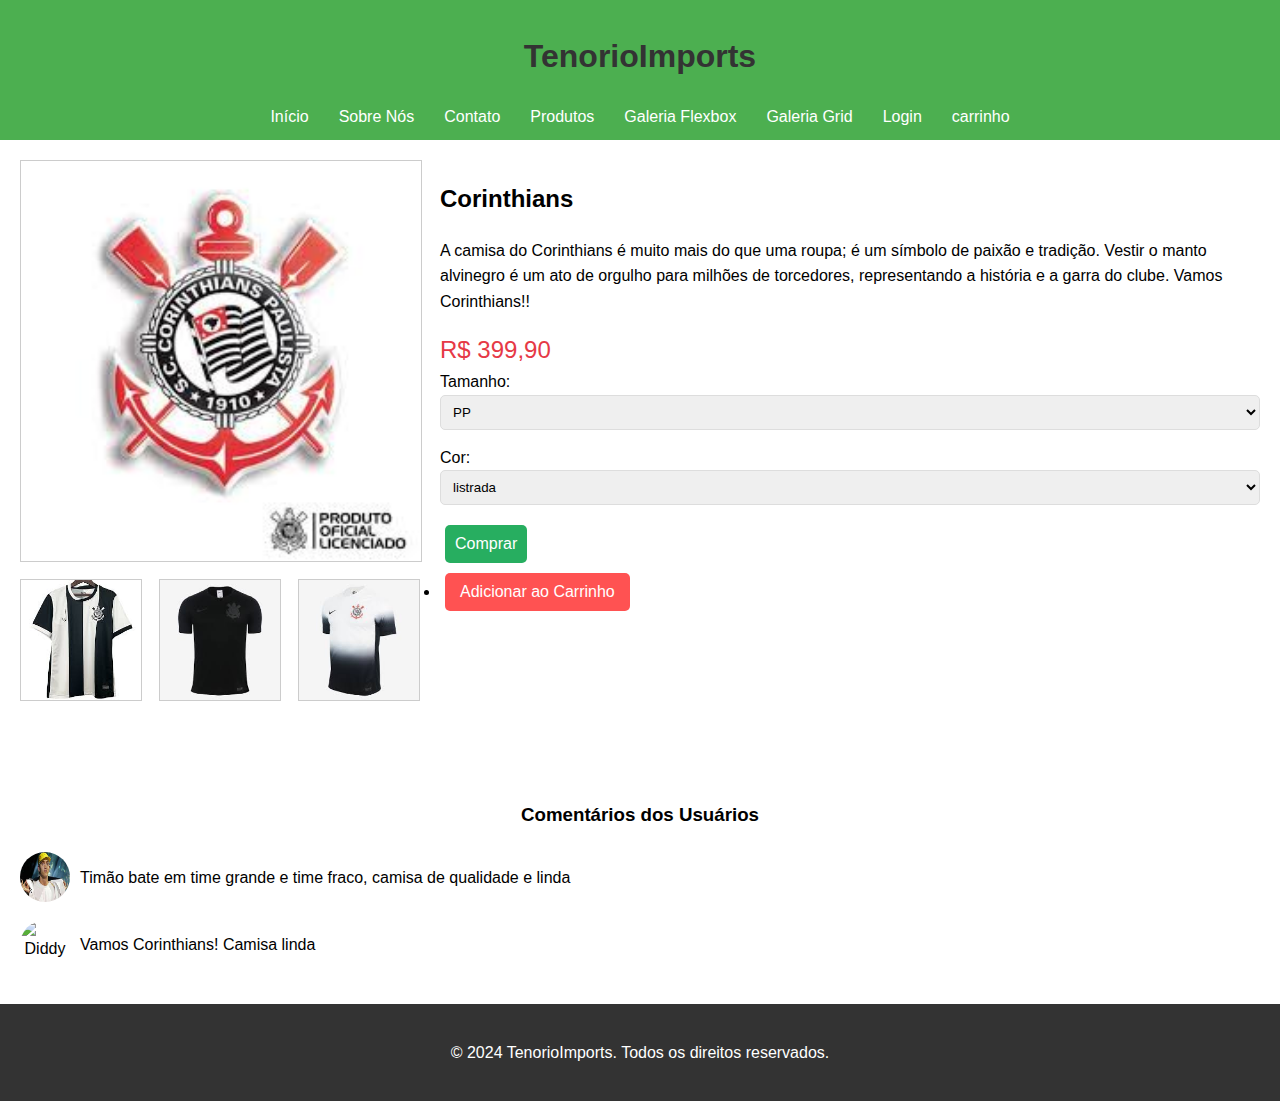
==== produtos.html @ a1e11a8a "Add files via upload" ====
<!DOCTYPE html>
<html lang="pt-BR">
<head>
    <meta charset="UTF-8">
    <meta name="viewport" content="width=device-width, initial-scale=1.0">
    <link rel="stylesheet" href="styles.css">
    <title>Página do Produto</title>
</head>
<body>
    <header>
        <h1>TenorioImports</h1>
        <nav>
            <ul>
                <li><a href="index.html">Início</a></li>
                <li><a href="about.html">Sobre Nós</a></li>
                <li><a href="contact.html">Contato</a></li>
                <li><a href="produtos.html">Produtos</a></li>
                <li><a href="gallery-flex.html">Galeria Flexbox</a></li>
                <li><a href="gallery-grid.html">Galeria Grid</a></li>
                <li><a href="login.html">Login</a></li>
                <li><a href="carrinho.html">carrinho</a></li>

            </ul>
        </nav>
    </header>

    <main>
        <div class="product-container">
            <div class="image-gallery">
                <img id="main-image" src="[data-uri]" alt="Corinthians">
                <div class="thumbnails">
                    <img src="[data-uri]" alt="blusa do timao" onclick="changeImage('img/produto1.jpg')">
                    <img src="[data-uri]" alt="blusa do timao" onclick="changeImage('img/produto2.jpg')">
                    <img src="[data-uri]" alt="blusa do timao" onclick="changeImage('img/produto3.jpg')">
                </div>
            </div>

            <div class="product-details">
                <h2>Corinthians</h2>
                <p>A camisa do Corinthians é muito mais do que uma roupa; é um símbolo de paixão e tradição. Vestir o manto alvinegro é um ato de orgulho para milhões de torcedores, representando a história e a garra do clube. Vamos Corinthians!!</p>
                <span class="price">R$ 399,90</span>

                <div class="opcoes-compra">
                    <label for="size">Tamanho:</label>
                    <select id="size">
                        <option value="pp">PP</option>
                        <option value="p">P</option>
                        <option value="m">M</option>
                        <option value="g">G</option>
                        <option value="gg">GG</option>
                    </select>

                    <label for="color">Cor:</label>
                    <select id="color">
                        <option value="listrada">listrada</option>
                        <option value="preto">preto</option>
                        <option value="branco">branco</option>
                    </select>
                </div>
                <button class="buy-button">Comprar</button>
                <li><a href="carrinho.html"><button class="carrinho.html">Adicionar ao Carrinho</button></a></li>
            </div>
        </div>

        <section class="comments">
            <h3>Comentários dos Usuários</h3>
            <div class="comment">
                <img src="[data-uri]" alt="Eminem" class="user-photo">
                <p>Timão bate em time grande e time fraco, camisa de qualidade e linda</p>
            </div>
            <div class="comment">
                <img src="https://encrypted-tbn0.gstatic.com/images?q=tbn:ANd9GcTaCF7IxfmRacTF9blKhstwniPL_8umGOGZtg&s" alt="Diddy" class="user-photo">
                <p>Vamos Corinthians! Camisa linda</p>
            </div>

        </section>
    </main>

    <footer>
        <p>&copy; 2024 TenorioImports. Todos os direitos reservados.</p>
    </footer>

    <script src="script.js"></script>
</body>
</html>
---- styles.css ----
body {
    font-family: Arial, sans-serif;
    margin: 0;
    padding: 0;
    box-sizing: border-box;
}

header {
    background-color: #333;
    color: #fff;
    padding: 10px 0;
    text-align: center;
}

nav ul {
    list-style: none;
    padding: 0;
    margin: 0;
}

nav ul li {
    display: inline;
    margin: 0 15px;
    position: relative;
}

nav ul li a {
    color: #fff;
    text-decoration: none;
}

.dropdown-content {
    display: none;
    position: absolute;
    background-color: #f9f9f9;
    min-width: 160px;
    box-shadow: 0px 8px 16px 0px rgba(0,0,0,0.2);
    z-index: 1;
}

.dropdown-content a {
    color: black;
    padding: 12px 16px;
    text-decoration: none;
    display: block;
}

.dropdown-content a:hover {
    background-color: #f1f1f1;
}

.dropdown:hover .dropdown-content {
    display: block;
}

#slider {
    position: relative;
    max-width: 1200px;
    margin: auto;
    overflow: hidden;
}

.slides {
    position: relative;
    width: 100%;
}

.slide {
    display: none;
}

.slide img {
    width: 100%;
    height: auto;
}

.prev, .next {
    cursor: pointer;
    position: absolute;
    top: 50%;
    width: auto;
    padding: 16px;
    margin-top: -22px;
    color: white;
    font-weight: bold;
    font-size: 24px;
    transition: 0.6s ease;
    border-radius: 3px;
    user-select: none;
}

.prev {
    left: 0;
}

.next {
    right: 0;
}

.prev:hover, .next:hover {
    background-color: rgba(0,0,0,0.8);
}

section {
    padding: 20px;
    text-align: center;
}

#products {
    background-color: #f4f4f4;
}

.card-container {
    display: flex;
    justify-content: center;
    flex-wrap: wrap;
    gap: 20px;
}

.card {
    background-color: #fff;
    border-radius: 8px;
    box-shadow: 0 4px 8px rgba(0, 0, 0, 0.1);
    width: 300px;
    overflow: hidden;
}

.card img {
    width: 100%;
    height: auto;
}

.card-info {
    padding: 15px;
}

.card-info h3 {
    margin: 0;
    font-size: 18px;
}

.card-info p {
    color: #666;
}

footer {
    background-color: #333;
    color: #fff;
    padding: 20px 0;
    text-align: center;
}

.footer-content {
    display: flex;
    justify-content: space-around;
    padding: 20px;
    max-width: 1200px;
    margin: auto;
}

.footer-section {
    flex: 1;
    padding: 10px;
}

.footer-section h2 {
    margin-top: 0;
}

.footer-bottom {
    background-color: #222;
    padding: 10px 0;
}
#gallery {
    padding: 20px;
    text-align: center;
}

.gallery-container {
    display: flex;
    flex-wrap: wrap;
    justify-content: center;
    gap: 20px;
}
.gallery-container:hover .gallery-item{
    opacity: .5;
}
.gallery-container .gallery-item:hover {
    opacity: 1
}

.gallery-item {
    flex: 1 1 calc(33.333% - 40px);
    max-width: calc(33.333% - 40px);
}


.gallery-item img {
    width: 100%;
    height: auto;
    border-radius: 8px;
    box-shadow: 0 4px 8px rgba(0, 0, 0, 0.1);
}
.gallery-item {
    transition: all .3s;
}
.gallery-item:hover{
    transform: translateY(-20px)
}
@media (max-width: 768px) {
    .gallery-item {
        flex: 1 1 calc(50% - 40px);
        max-width: calc(50% - 40px);
    }
}
.gallery-item {
    transition: all .3s;
}
.gallery-item:hover{
    transform: translateY(-20px)
}

@media (max-width: 480px) {
    .gallery-item {
        flex: 1 1 100%;
        max-width: 100%;
    }
}
.gallery-item {
    transition: all .3s;
}
.gallery-item:hover{
    transform: translateY(-20px)
}
#gallery {
    padding: 20px;
    text-align: center;
}

.gallery-grid {
    display: grid;
    grid-template-columns: repeat(auto-fill, minmax(300px, 1fr));
    gap: 20px;
}
.gallery-grid:hover .gallery-item{
    opacity: .5;
}
.gallery-grid .gallery-item:hover {
    opacity: 1
}

.gallery-item img {
    width: 100%;
    height: auto;
    border-radius: 8px;
    box-shadow: 0 4px 8px rgba(0, 0, 0, 0.1);
}
.gallery-item {
    transition: all .3s;
}
.gallery-item:hover{
    transform: translateY(-20px)
}
body {
    font-family: Arial, sans-serif;
    margin: 0;
    padding: 0;
}

header, footer {
    background-color: #333;
    color: white;
    text-align: center;
    padding: 10px 0;
}

.product-container {
    display: flex;
    padding: 20px;
}

.image-gallery {
    flex: 1;
    max-width: 400px;
}

.image-gallery img {
    width: 100%;
    border: 1px solid #ccc;
}

.thumbnails {
    display: flex;
    justify-content: space-between;
    margin-top: 10px;
}

.thumbnails img {
    width: 30%;
    cursor: pointer;
    border: 1px solid #ccc;
}

.product-details {
    flex: 1;
    padding-left: 20px;
}

.price {
    font-size: 24px;
    color: #e63946;
}

.options {
    margin: 10px 0;
}

.comments {
    margin-top: 40px;
}

.comment {
    display: flex;
    align-items: center;
    margin-bottom: 10px;
}

.user-photo {
    width: 50px;
    height: 50px;
    border-radius: 50%;
    margin-right: 10px;
}
.opcoes-compra {
    display: flex;
    flex-direction: column;
}
select {
    padding: 8px;
    margin-bottom: 15px;
    border-radius: 5px;
    border: 1px solid #ddd;
}

.buy-button {
    padding: 10px;
    background-color: #27ae60;
    color: #fff;
    border: none;
    border-radius: 5px;
    cursor: pointer;
    font-size: 16px;
}
button {
    padding: 10px;
    background-color: #5776ff;
    color: #fff;
    border: none;
    border-radius: 5px;
    cursor: pointer;
    font-size: 16px;
}
body carrinho.html {
    font-family: Arial, sans-serif;
    background-color: #f4f4f4;
    margin: 0;
    padding: 20px;
    text-align: center;
}

h1 {
    color: #333;
}

.cart {
    width: 80%;
    margin: 20px auto;
    background-color: #fff;
    border-radius: 8px;
    box-shadow: 0 4px 10px rgba(0, 0, 0, 0.1);
    padding: 20px;
}

table {
    width: 100%;
    border-collapse: collapse;
    margin-bottom: 20px;
}

table th, table td {
    padding: 15px;
    text-align: center;
}

table th {
    background-color: #f7f7f7;
    color: #555;
}

table td {
    border-bottom: 1px solid #ddd;
}

.actions {
    margin-bottom: 20px;
}

button {
    padding: 10px 15px;
    background-color: #ff5252;
    border: none;
    color: white;
    cursor: pointer;
    border-radius: 5px;
    margin: 5px;
}

button:hover {
    background-color: #ff3232;
}

.total {
    font-size: 1.5rem;
    font-weight: bold;
    color: #333;
}

.add-product {
    width: 80%;
    margin: 20px auto;
    padding: 20px;
    background-color: #fff;
    border-radius: 8px;
    box-shadow: 0 4px 10px rgba(0, 0, 0, 0.1);
}

.add-product input {
    padding: 10px;
    margin: 5px;
    width: calc(33.3% - 10px);
    border: 1px solid #ddd;
    border-radius: 5px;
}

.add-product button {
    background-color: #28a745;
}

.add-product button:hover {
    background-color: #218838;
}
body {
    font-family: Arial, sans-serif;
    margin: 0;
    padding: 0;
    line-height: 1.6;
}

header {
    background: #4CAF50;
    color: white;
    padding: 10px 0;
    text-align: center;
}

header .logo {
    font-size: 24px;
    font-weight: bold;
}

nav ul {
    list-style-type: none;
    padding: 0;
    display: flex;
    justify-content: center;
}

nav ul li {
    margin: 0 15px;
}

nav ul li a {
    color: white;
    text-decoration: none;
}

.hero {
    background: #f4f4f4;
    padding: 50px 20px;
    text-align: center;
}

.categories {
    display: flex;
    flex-wrap: wrap;
    justify-content: center;
    padding: 20px;
}

.category-card {
    border: 1px solid #ddd;
    border-radius: 5px;
    margin: 20px;
    padding: 15px;
    text-align: center;
    width: 200px; /* Ajuste conforme necessário */
}

.category-card img {
    width: 100%;
    height: auto;
    border-radius: 5px;
}

.btn {
    background: #4CAF50;
    color: white;
    padding: 10px 15px;
    text-decoration: none;
    border-radius: 5px;
    display: inline-block;
    margin-top: 10px;
}

.footer-section {
    padding: 20px;
    text-align: center;
}

.links ul {
    list-style-type: none;
    padding: 0;
    display: flex;
    flex-wrap: wrap;
    justify-content: center;
}

.links ul li {
    margin: 0 10px;
}

.links ul li a {
    color: #4CAF50;
    text-decoration: none;
}

footer {
    background: #333;
    color: white;
    text-align: center;
    padding: 20px 0;
}

.footer-content {
    display: flex;
    flex-direction: column;
    align-items: center;
}

.social-media {
    margin-top: 10px;
}

.social-media a {
    color: white;
    margin: 0 10px;
    text-decoration: none;
}
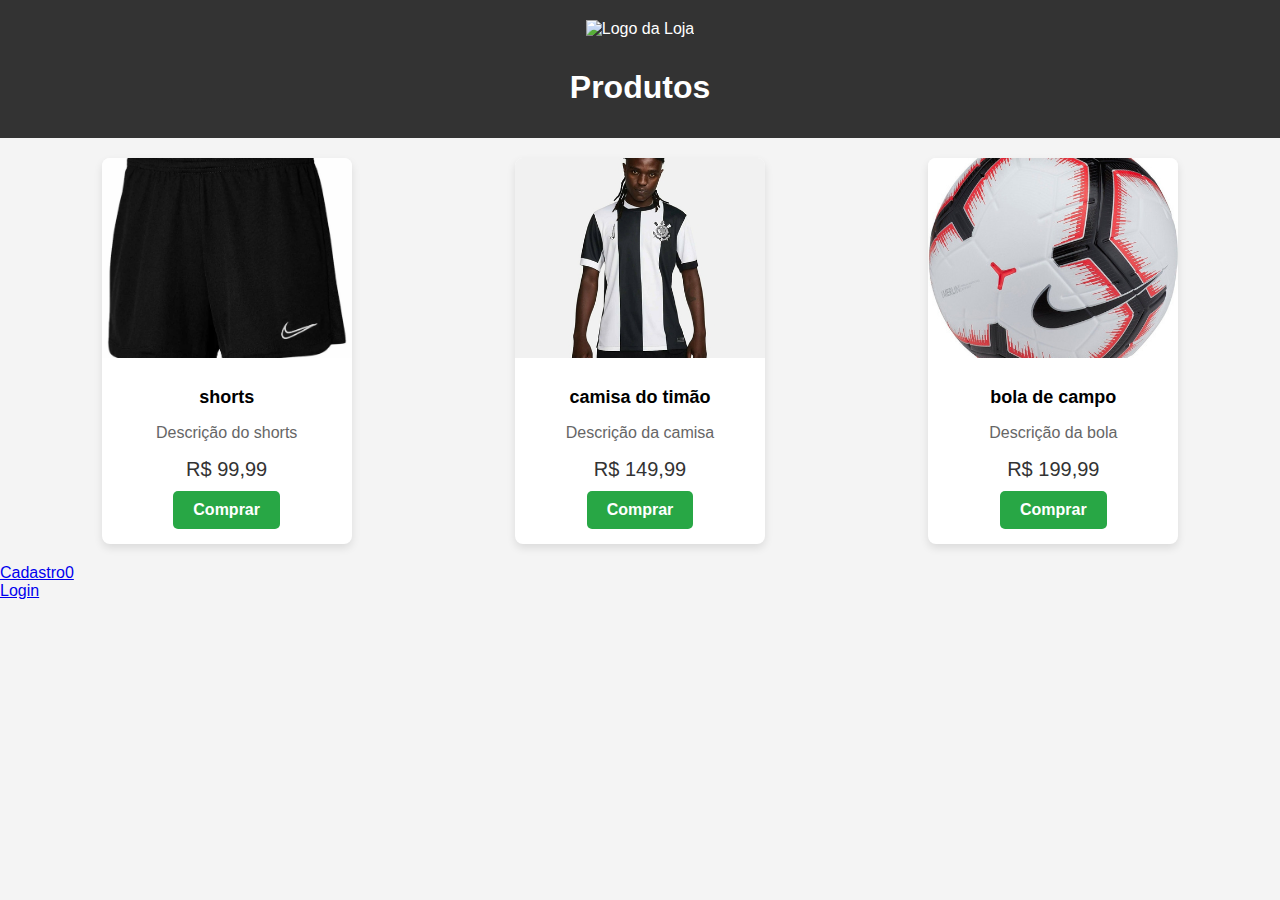
==== commit 652da814: "Add files via upload" ====
--- a/produtos.html
+++ b/produtos.html
@@ -1,85 +1,77 @@
 <!DOCTYPE html>
-<html lang="pt-BR">
+<html lang="pt-br">
 <head>
     <meta charset="UTF-8">
     <meta name="viewport" content="width=device-width, initial-scale=1.0">
-    <link rel="stylesheet" href="styles.css">
-    <title>Página do Produto</title>
+    <title> Produtos</title>
+    <link rel="stylesheet" href="cookies.css"> <!-- Link para o arquivo CSS -->
 </head>
 <body>
+
+    <!-- Cabeçalho com logo -->
     <header>
-        <h1>TenorioImports</h1>
-        <nav>
-            <ul>
-                <li><a href="index.html">Início</a></li>
-                <li><a href="about.html">Sobre Nós</a></li>
-                <li><a href="contact.html">Contato</a></li>
-                <li><a href="produtos.html">Produtos</a></li>
-                <li><a href="gallery-flex.html">Galeria Flexbox</a></li>
-                <li><a href="gallery-grid.html">Galeria Grid</a></li>
-                <li><a href="login.html">Login</a></li>
-                <li><a href="carrinho.html">carrinho</a></li>
-
-            </ul>
-        </nav>
+        <img src="favicon.ico" alt="Logo da Loja">
+        <h1>Produtos</h1>
+        
+        
     </header>
 
-    <main>
-        <div class="product-container">
-            <div class="image-gallery">
-                <img id="main-image" src="[data-uri]" alt="Corinthians">
-                <div class="thumbnails">
-                    <img src="[data-uri]" alt="blusa do timao" onclick="changeImage('img/produto1.jpg')">
-                    <img src="[data-uri]" alt="blusa do timao" onclick="changeImage('img/produto2.jpg')">
-                    <img src="[data-uri]" alt="blusa do timao" onclick="changeImage('img/produto3.jpg')">
-                </div>
-            </div>
 
-            <div class="product-details">
-                <h2>Corinthians</h2>
-                <p>A camisa do Corinthians é muito mais do que uma roupa; é um símbolo de paixão e tradição. Vestir o manto alvinegro é um ato de orgulho para milhões de torcedores, representando a história e a garra do clube. Vamos Corinthians!!</p>
-                <span class="price">R$ 399,90</span>
-
-                <div class="opcoes-compra">
-                    <label for="size">Tamanho:</label>
-                    <select id="size">
-                        <option value="pp">PP</option>
-                        <option value="p">P</option>
-                        <option value="m">M</option>
-                        <option value="g">G</option>
-                        <option value="gg">GG</option>
-                    </select>
-
-                    <label for="color">Cor:</label>
-                    <select id="color">
-                        <option value="listrada">listrada</option>
-                        <option value="preto">preto</option>
-                        <option value="branco">branco</option>
-                    </select>
-                </div>
-                <button class="buy-button">Comprar</button>
-                <li><a href="carrinho.html"><button class="carrinho.html">Adicionar ao Carrinho</button></a></li>
+    <!-- Container com os cards de produtos -->
+    <div class="container">
+        <!--  Primeiro Card -->
+        <div class="card">
+            <img src="shorts-nike-dri-fit-acd23-feminino-dr1362-010-654cf893c8716.jpg" alt="Produto 1">
+            <div class="card-content">
+                <h3>shorts</h3>
+                <p>Descrição do shorts</p>
+                <div class="price">R$ 99,99</div>
+                <a href="#" class="btn">Comprar</a>
             </div>
         </div>
 
-        <section class="comments">
-            <h3>Comentários dos Usuários</h3>
-            <div class="comment">
-                <img src="[data-uri]" alt="Eminem" class="user-photo">
-                <p>Timão bate em time grande e time fraco, camisa de qualidade e linda</p>
+        <!-- Segundo card -->
+        <div class="card">
+            <img src="timaos.jpg" alt="Produto 2">
+            <div class="card-content">
+                <h3>camisa do timão</h3>
+                <p>Descrição da camisa</p>
+                <div class="price">R$ 149,99</div>
+                <a href="#" class="btn">Comprar</a>
             </div>
-            <div class="comment">
-                <img src="https://encrypted-tbn0.gstatic.com/images?q=tbn:ANd9GcTaCF7IxfmRacTF9blKhstwniPL_8umGOGZtg&s" alt="Diddy" class="user-photo">
-                <p>Vamos Corinthians! Camisa linda</p>
+        </div>
+
+        <!-- Terceiro card -->
+        <div class="card">
+            <img src="bola.jpg" alt="Produto 3">
+            <div class="card-content">
+                <h3>bola de campo</h3>
+                <p>Descrição da bola</p>
+                <div class="price">R$ 199,99</div>
+                <a href="#" class="btn">Comprar</a>
             </div>
+        </div>
+    </div>
 
-        </section>
-    </main>
+</body>
+<!-- Código de leitura em Libras -->
 
-    <footer>
-        <p>&copy; 2024 TenorioImports. Todos os direitos reservados.</p>
-    </footer>
+    <!-- inicio ACESSIBILIDADE EM LIBRAS -->
+    <div vw class="enabled">
+        <div vw-access-button class="active"></div>
+        <div vw-plugin-wrapper>
+            <div class="vw-plugin-top-wrapper"></div>
+        </div>
+    </div>
+    <script src="https://vlibras.gov.br/app/vlibras-plugin.js"></script>
+    <script>
+        new window.VLibras.Widget('https://vlibras.gov.br/app');
+    </script>
+    <!-- fim ACESSIBILIDADE EM LIBRAS -->
 
-    <script src="script.js"></script>
-</body>
 </html>
+<footer><li><a href="cadastro.html">Cadastro0
+    
+</li>
+    <li><a href="login.html">Login</a></li>
+</footer>
--- a/cookies.css
+++ b/cookies.css
@@ -0,0 +1,74 @@
+body {
+    font-family: Arial, sans-serif;
+    margin: 0;
+    padding: 0;
+    background-color: #f4f4f4;
+}
+
+header {
+    background-color: #333;
+    color: white;
+    padding: 10px 0;
+    text-align: center; /* Corrected this to 'center' */
+}
+
+header img {
+    width: 100px;
+    padding: auto;
+    margin: 10px 0;
+    text-align: content: '\F018F';;
+}
+
+.container {
+    display: flex;
+    justify-content: space-around;
+    margin: 20px;
+}
+
+.card {
+    background-color: white;
+    border-radius: 8px;
+    box-shadow: 0 4px 8px rgba(0, 0, 0, 0.1);
+    overflow: hidden;
+    width: 250px;
+    text-align: center;
+}
+
+.card img {
+    width: 100%;
+    height: 200px;
+    object-fit: cover;
+}
+
+.card-content {
+    padding: 15px;
+}
+
+.card-content h3 {
+    margin: 10px 0;
+    font-size: 18px;
+}
+
+.card-content p {
+    color: #666;
+}
+
+.card-content .price {
+    font-size: 20px;
+    color: #333;
+    margin: 10px 0;
+}
+
+.btn {
+    background-color: #28a745;
+    color: white;
+    padding: 10px 20px;
+    text-decoration: none;
+    border-radius: 5px;
+    font-weight: bold;
+    display: inline-block;
+}
+
+.btn:hover {
+    background-color: #218838;
+}
